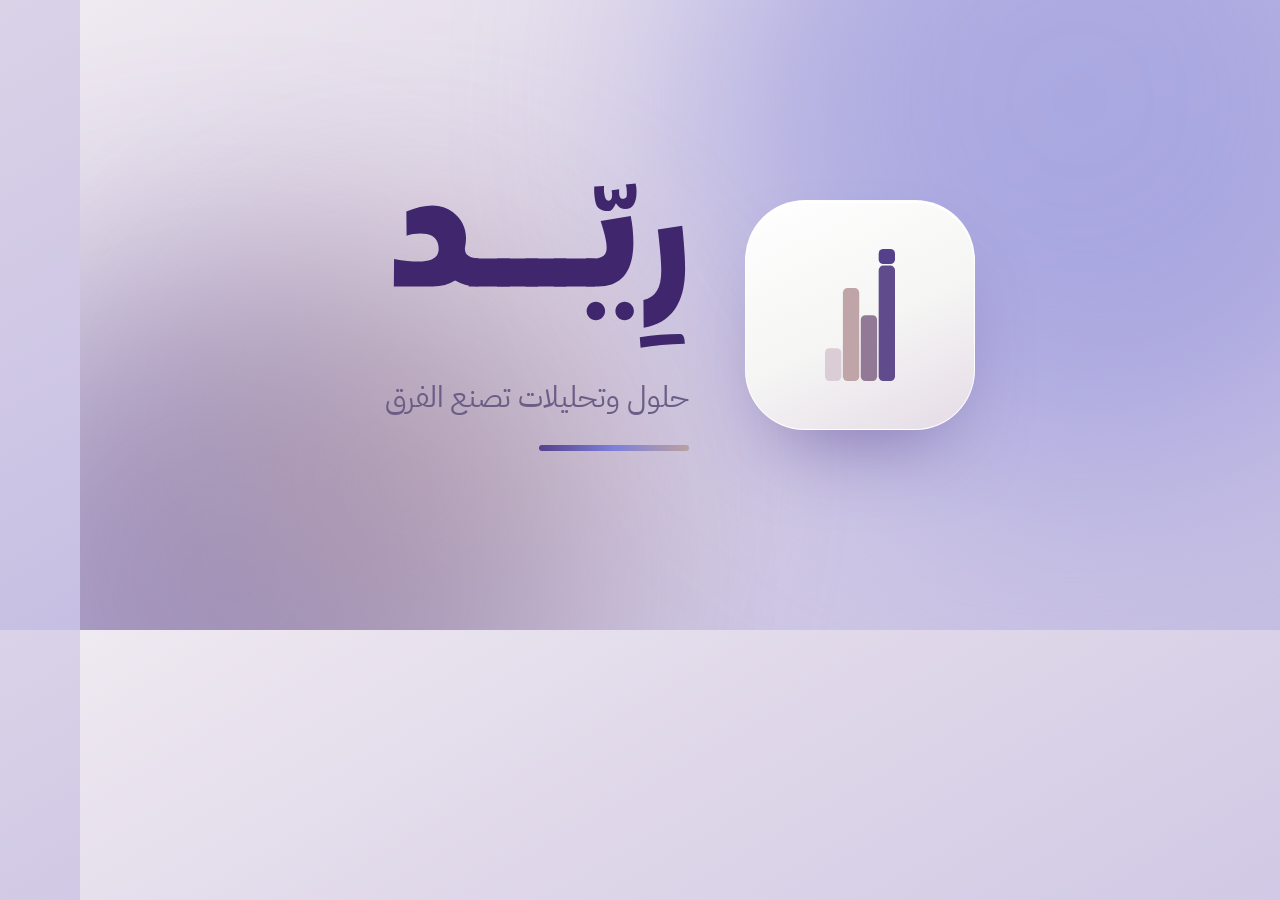
==== _og.html @ 71f892b1 "Add Rayyed link-in-bio page A single static page collecting the company's LinkedIn, WhatsApp, email," ====
<!DOCTYPE html><html lang="ar" dir="rtl"><head><meta charset="utf-8">
<link href="https://fonts.googleapis.com/css2?family=IBM+Plex+Sans+Arabic:wght@400;500;600;700&display=swap" rel="stylesheet">
<style>
*{box-sizing:border-box}
html,body{margin:0;width:1200px;height:630px;overflow:hidden}
body{display:flex;align-items:center;justify-content:center;gap:56px;
 font-family:'IBM Plex Sans Arabic','Segoe UI',system-ui,sans-serif;
 background:linear-gradient(150deg,#EFE9F1 0%,#DDD5E8 42%,#C6BFE3 100%);position:relative}
.b{position:absolute;border-radius:50%;filter:blur(120px)}
.b1{width:760px;height:760px;top:-280px;right:-180px;background:#7D80DA;opacity:.5}
.b2{width:620px;height:620px;bottom:-260px;left:-160px;background:#55418B;opacity:.45}
.b3{width:460px;height:460px;top:40%;left:8%;background:#BBA0A0;opacity:.45}
.tile{position:relative;width:230px;height:230px;border-radius:60px;display:grid;place-items:center;
 background:linear-gradient(155deg,#fff 0%,#F5F5F4 55%,#E5DBE6 100%);
 border:1px solid rgba(255,255,255,.9);box-shadow:0 40px 80px -34px rgba(85,65,139,.6),inset 0 2px 0 #fff}
.tile img{height:132px}
.t{position:relative;text-align:right}
.t img{width:300px;display:block;margin-bottom:22px}
.t p{margin:0;font-size:30px;color:#6B5E86;font-weight:400}
.t .u{margin-top:26px;height:6px;width:150px;border-radius:99px;background:linear-gradient(90deg,#55418B,#7D80DA,#BBA0A0)}
</style></head><body>
<span class="b b1"></span><span class="b b2"></span><span class="b b3"></span>
<div class="tile"><img src="assets/logo-mark.svg" alt=""></div>
<div class="t">
  <img src="assets/logo-wordmark.svg" alt="ريّد">
  <p>حلول وتحليلات تصنع الفرق</p>
  <div class="u"></div>
</div>
</body></html>
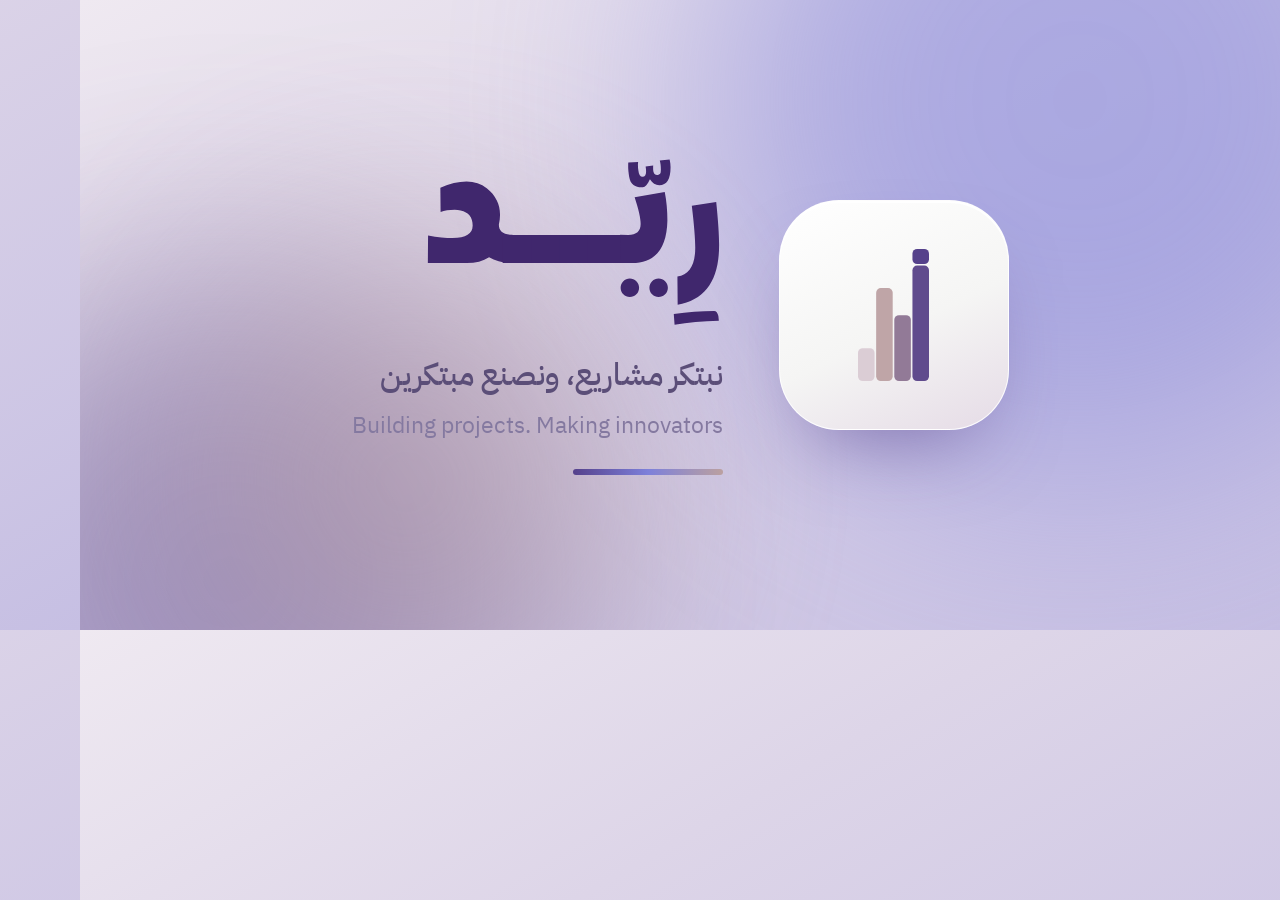
==== commit 1671a64a: "Add an Arabic/English toggle and the new tagline The card now carries a language switch that flips t" ====
--- a/_og.html
+++ b/_og.html
@@ -16,14 +16,16 @@
 .tile img{height:132px}
 .t{position:relative;text-align:right}
 .t img{width:300px;display:block;margin-bottom:22px}
-.t p{margin:0;font-size:30px;color:#6B5E86;font-weight:400}
+.t p{margin:0;font-size:31px;color:#5B4E78;font-weight:500}
+.t p.en{margin-top:10px;font-size:23px;color:#8479A0;font-weight:400;direction:ltr}
 .t .u{margin-top:26px;height:6px;width:150px;border-radius:99px;background:linear-gradient(90deg,#55418B,#7D80DA,#BBA0A0)}
 </style></head><body>
 <span class="b b1"></span><span class="b b2"></span><span class="b b3"></span>
 <div class="tile"><img src="assets/logo-mark.svg" alt=""></div>
 <div class="t">
   <img src="assets/logo-wordmark.svg" alt="ريّد">
-  <p>حلول وتحليلات تصنع الفرق</p>
+  <p>نبتكر مشاريع، ونصنع مبتكرين</p>
+  <p class="en">Building projects. Making innovators</p>
   <div class="u"></div>
 </div>
 </body></html>
